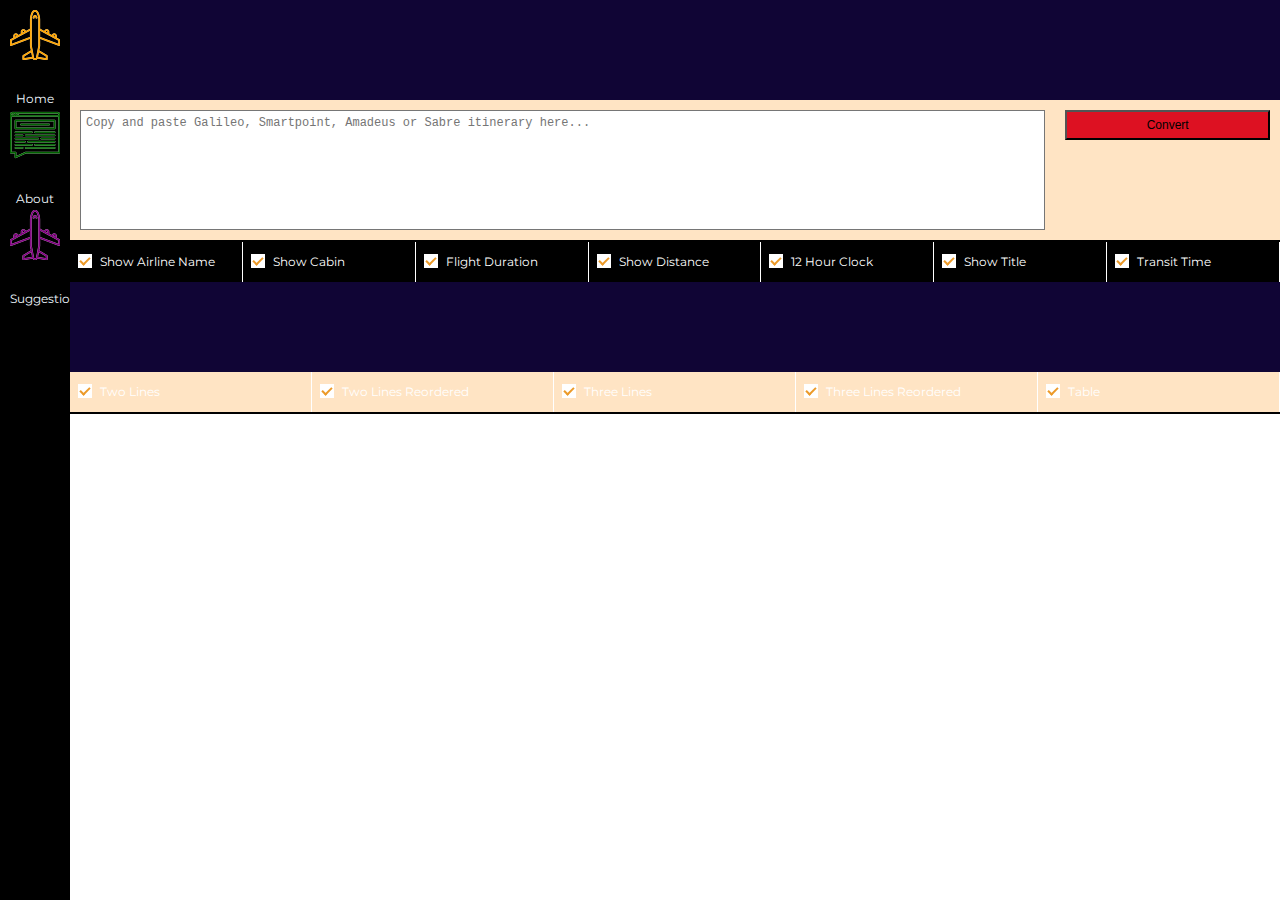
==== public/index.html @ 90bc7024 "started the functionality" ====
<!DOCTYPE html>
<html>

<head>
    <meta charset="utf-8" />
    <meta http-equiv="X-UA-Compatible" content="IE=edge">
    <title>PNR Converter - The simplist way to convert PNRs into customer friendly quotes</title>
    <meta name="viewport" content="width=device-width, initial-scale=1">
    <link rel="stylesheet" type="text/css" media="screen" href="./styles/main.css" />
    <link rel="stylesheet" type="text/css" media="screen" href="./styles/nav.css" />
    <script src="./js/functions.js"></script>
    <script src="https://ajax.googleapis.com/ajax/libs/jquery/3.3.1/jquery.min.js"></script>
    <link href="https://fonts.googleapis.com/css?family=Montserrat" rel="stylesheet">
    <script async src="https://www.googletagmanager.com/gtag/js?id=UA-107272376-1"></script>
    <script>
        window.dataLayer = window.dataLayer || [];
        function gtag() { dataLayer.push(arguments) };
        gtag('js', new Date());

        gtag('config', 'UA-107272376-1');
    </script>
</head>

<body>
    <div id="boxcontainer">
        <div class='box'>
            <img id="homeImage" src="images/plane50.png" height="50" width="50">
            <p>Home</p>
        </div>
        <div class='box'>
            <img id="aboutUsImage" src="images/aboutus50.png" height="50" width="50">
            <p>About Us</p>
        </div>
        <div class='box'>
            <img id="suggestionsImage" src="images/plane50.png" height="50" width="50">
            <p>Suggestions</p>
        </div>
    </div>

    <div id="mainBodyContent">
        <div id="headerContainer">
            <!-- <h1>PNR Converter</h1> -->
            <!-- <h2> for Galileo, Smartpoint, Worldspan, Amadeus & Sabre GDS</h2> -->
        </div>
        <form id="maininput" action="http://127.0.0.1:3000/" method="post" name="maininput">
            <div id="dataInput">
                <textarea name="dataInput" class="dataInputChild" id="dataInputTextArea" placeholder="Copy and paste Galileo, Smartpoint, Amadeus or Sabre itinerary here..."
                    onfocus="this.placeholder = ''"></textarea>
                <input class="dataInputChild" type="submit" value="Convert" id="convertButton">
            </div>
            <div class="lineBreak"></div>
            <div id="displayOptions">
                <div class="displayOption" id="showAirLineName">
                        <input type="checkbox" name="airlinename" id="airlinenameInput" onchange="document.getElementById('maininput').submit()" >
                        <label for="airlinename">Show Airline Name</label>
                        
                    <!-- <p>Show Airline Name</p> -->
                </div>
                <div class="displayOption" id="showCabin">
                        <input type="checkbox" name="showcabin" id="showcabinInput" onchange="document.getElementById('maininput').submit()" > 
                        <label for="showcabin">Show Cabin</label>
                </div>
                <div class="displayOption" id="flightDuration">
                        <input type="checkbox" name="duration" id="durationInput" onchange="document.getElementById('maininput').submit()" >
                        <label for="duration">Flight Duration</label>
                </div>
                <div class="displayOption" id="showDistance">
                        <input type="checkbox" name="distance" id="distanceInput" onchange="document.getElementById('maininput').submit()" >
                        <label for="distance">Show Distance</label>
                </div>
                <div class="displayOption" id="hourClock">
                        <input type="checkbox" name="timeformat" id="timeformatInput" onchange="document.getElementById('maininput').submit()" >
                        <label for="timeformat">12 Hour Clock</label>
                </div>
                <div class="displayOption" id="showTitle">
                        <input type="checkbox" name="quoteheader" id="quoteheaderInput" onchange="document.getElementById('maininput').submit()" >
                        <label for="quoteheader">Show Title</label>
                </div>
                <div class="displayOption" id="transitTime">
                        <input type="checkbox" name="transittime" id="transittimeInput" onchange="document.getElementById('maininput').submit()" >
                        <label for="transittime">Transit Time</label>
                </div>
            </div>
            <div id="advertisingArea">
                <script async src="//pagead2.googlesyndication.com/pagead/js/adsbygoogle.js"></script>
                <!-- Long ad -->
                <ins class="adsbygoogle" style="display:inline-block;width:728px;height:90px" data-ad-client="ca-pub-2303157713889417" data-ad-slot="8744366555"></ins>
                <script>
                    (adsbygoogle = window.adsbygoogle || []).push({});
                </script>
            </div>
            <div id="dataInput">
                <div class="displayOption" id="twoLines">
                        <input type="radio" name="resultformat" value="twolines" id="resultformat_0" onchange="document.getElementById('maininput').submit()">
                        <label for="resultformat_0">   Two Lines</label>
                </div>
                <div class="displayOption" id="twoLinesReordered">
                        <input type="radio" name="resultformat" value="twolinesreordered" id="resultformat_1" onchange="document.getElementById('maininput').submit()">
                        <label for ="resultformat_1">   Two Lines Reordered</label>
                </div>
                <div class="displayOption" id="twoLines">
                        <input type="radio" name="resultformat" value="threelines" id="resultformat_2"  onchange="document.getElementById('maininput').submit()" >
                        <label for="resultformat_2"> Three Lines</label>
                </div>
                <div class="displayOption" id="twoLines">
                        <input type="radio" name="resultformat" value="threelinesreordered" id="resultformat_3" onchange="document.getElementById('maininput').submit()">
                        <label for="resultformat_3">Three Lines Reordered</label>
                </div>
                <div class="displayOption" id="twoLines">
                        <input type="radio" name="resultformat" value="tableoutput" id="resultformat_4" onchange="document.getElementById('maininput').submit()">
                        <label for="resultformat_4">Table</label>
                </div>
            </div>
            <div class="lineBreak"></div>
        </form>
        <!-- <div class="lineBreak"></div> -->



    </div>




    <script>

    </script>

</body>

</html>
---- public/styles/main.css ----
body {
  background-color: white;
  margin: 0px;
  padding: 0px;
  display: flex;
}

html,
body {
  height: 100%;
}

h1 {
  color: #ffffff;
  display: inline;
}
h2 {
  color: #ffffff;
  display: inline;
}

/*start of main body content */

#mainBodyContent {
  display: flex;
  flex-direction: column;
  width: 100%;
}

/* start of header */
#headerContainer {
  width: 100%;
  height: 60px;
  background-color: #100535;
  font-family: "Montserrat", sans-serif;
  line-height: 60px;
  padding: 20px;
  color: #d12;
  display: inline-block;
  clear: both;
}
/* end of header */

/* end of headerr */
/* start of inputr */



#dataInput {
  display: flex;
  justify-content: space-evenly;
  font-family: "Montserrat", sans-serif;
  background-color: black;
  flex-wrap: wrap;
  align-items: stretch;
  /* justify-content: space-evenly; */
  background-color: bisque;
}

.dataInputChild{
  padding: 5px;
  padding-top: 5px;
  height: 30px;
  
  color: #000000;
  /* text-align: center; */
  flex: 1;
  min-width: 150px;
  font-size: 12px;
  
  margin: 10px;
  
}

#convertButton {
  cursor: pointer;
  flex: 1;
  background-color: #d12;
  /* height: 100%; */
}

#dataInputTextArea {
  box-sizing: border-box; /* fit parent width */
  /* height: 100%; */
  resize: none;
  flex: 5;
  /* justify-content: center; */
  /* width: 80%; */
  clear: both;
  outline: none;
  min-height: 120px;
  background-color: white;
}

#dataInputTestArea textarea{
  text-align: left;
  padding:7px;
}

.lineBreak {
  height: 2px;
  background-color: black;
}

#displayOptions, #resultsFormat {
  display: flex;
  justify-content: space-evenly;
  font-family: "Montserrat", sans-serif;
  background-color: black;
  flex-wrap: wrap;
  height: 40px;
  
}
.displayOption {
  /* background-color: #d12; */
  padding: 5px;
  padding-top: 0px;
  padding-bottom: 0px;
  /* height: 40px; */
  /* line-height: 0px; */
  cursor: pointer;
  color: #ffffff;
  text-align: left;
  flex: 1;
  min-width: 150px;
  font-size: 12px;
  
  border-right-width: 1px;
  border-right-style: solid;
  border-right-color: white;
  line-height: 40px;
  /* display: inline-block; */
}



.displayOption:hover {
  background-color: #ffffff;
  color: black !important;
  transition: 0.5s;
}

#displayOptions:hover #showAirLineName {
  color: blue;
  transition: 0.5s;
}

#displayOptions:hover #showCabin {
  color: darkgreen;
  transition: 0.5s;
}

#displayOptions:hover #flightDuration {
  color: purple;
  transition: 0.5s;
}

#displayOptions:hover #showDistance {
  color: orange;
  transition: 0.5s;
}

#displayOptions:hover #hourClock {
  color: darkgreen;
  transition: 0.5s;
}

#displayOptions:hover #showCabin {
  color: orange;
  transition: 0.5s;
}

#displayOptions:hover #showTitle {
  color: purple;
  transition: 0.5s;
}

#displayOptions:hover #transitTime {
  color: blue;
  transition: 0.5s;
}

.displayOption label {
  position: relative;
  padding-left: 25px;
}

input[type=checkbox] {
  position: absolute;
  left: -9999px;
}

input[type=radio] {
  position: absolute;
  left: -9999px;
}

.displayOption label::before {
  content: "";
  display: inline-block;
  height: 12px;
  width: 12px;
  background-color: #fff;
  border: 1px solid;
  margin-right: 5px;
  margin-bottom: -3px;
  border-radius: 0px;
  position: absolute;
  left: 3px;
  top: 0px;
}

.displayOption label::after {
  content: "";
  display: inline-block;
  height: 4px;
  width: 8px;
  border-left: 2px solid;
  border-bottom: 2px solid;
  color: #ec9a29;
  transform: rotate(-45deg);
  position: absolute;
  left: 5px;
  top: 3px;
}

#advertisingArea{
  background-color: #100535;
  height: 90px;
}
---- public/styles/nav.css ----
/* start of nav bar */
.box {
  width: 50px;
  height: 70px;
  background-color: black;
  display: flex;
  margin: 10px;
  background-color: black;
  transition: 0.5s;
  color: aliceblue;
  justify-content: center;
  line-height: 75px;
  padding-bottom: 5px;
  margin-bottom: 15px;
  display: block;
  text-align: center;
  font-family: "Montserrat", sans-serif;
  cursor: pointer;
}

.box:hover {
  padding-bottom: 0px;
  padding-top: 5px;
}



.box img {
  background-color: white;
  clear: both;
  display: block;
}

#boxcontainer .box img {
  background-color: white;
  transition: 0.5s;
}

#boxcontainer:hover .box #homeImage {
  background-color: orange;
  transition: 0.5s;
}

#boxcontainer:hover .box #aboutUsImage {
  background-color: darkgreen;
  transition: 0.5s;
}

#boxcontainer:hover .box #suggestionsImage {
  background-color: purple;
  transition: 0.5s;
}

#boxcontainer .box p {
  font-size: 12px;
  display: inline;
  margin-left: -1000px;
  transition:0.5s;
}

#boxcontainer:hover .box p {
  transition: 0.5s;
  margin-left: 0px;
}

.box img:hover .box p {
  font-size: 36px;
  transition: 0.5s;
}

#boxcontainer {
  display: flex;
  flex-direction: column;
  width: 70px;
  background-color: black;
  height: 100%;
}

/* end of nav bar */
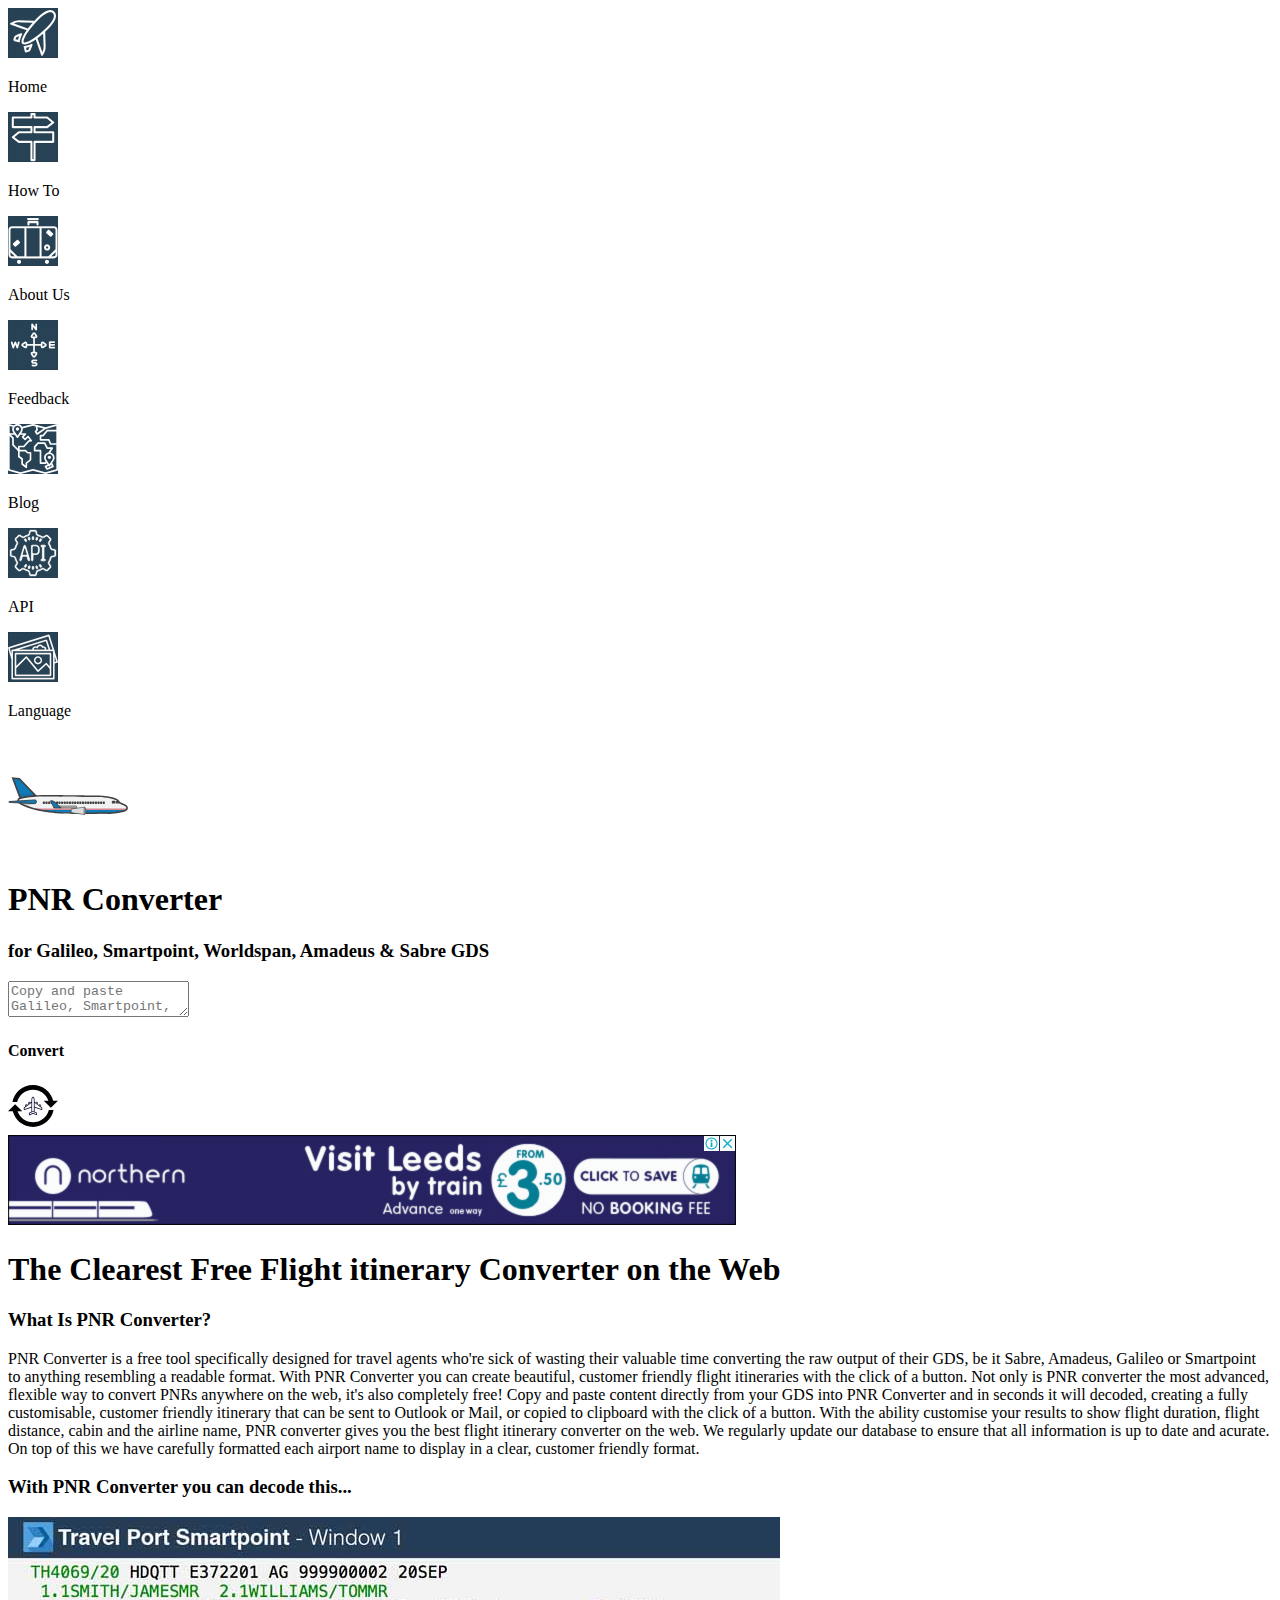
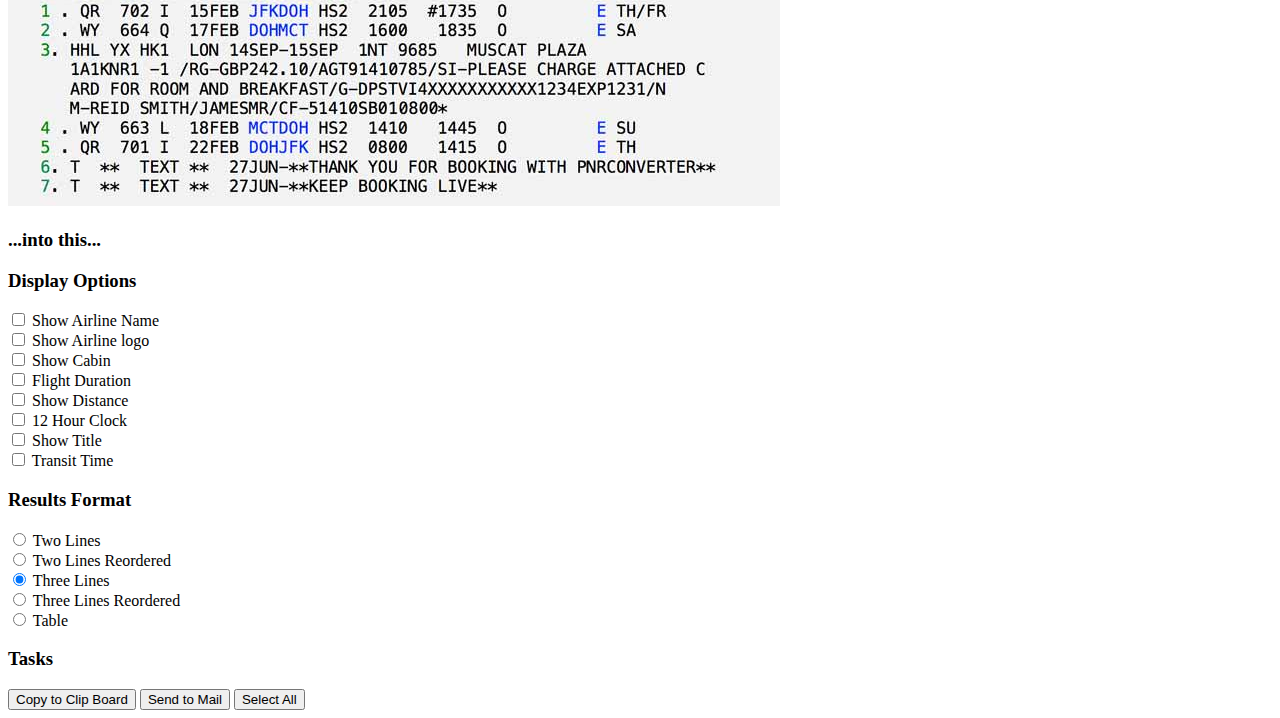
==== commit a9c0898a: "three lines now working" ====
--- a/public/index.html
+++ b/public/index.html
@@ -4,128 +4,174 @@
 <head>
     <meta charset="utf-8" />
     <meta http-equiv="X-UA-Compatible" content="IE=edge">
-    <title>PNR Converter - The simplist way to convert PNRs into customer friendly quotes</title>
+    <title>Page Title</title>
     <meta name="viewport" content="width=device-width, initial-scale=1">
-    <link rel="stylesheet" type="text/css" media="screen" href="./styles/main.css" />
-    <link rel="stylesheet" type="text/css" media="screen" href="./styles/nav.css" />
-    <script src="./js/functions.js"></script>
-    <script src="https://ajax.googleapis.com/ajax/libs/jquery/3.3.1/jquery.min.js"></script>
-    <link href="https://fonts.googleapis.com/css?family=Montserrat" rel="stylesheet">
-    <script async src="https://www.googletagmanager.com/gtag/js?id=UA-107272376-1"></script>
-    <script>
-        window.dataLayer = window.dataLayer || [];
-        function gtag() { dataLayer.push(arguments) };
-        gtag('js', new Date());
+    <link rel="stylesheet" type="text/css" media="screen" href="newmain.css" />
+    <link href="https://fonts.googleapis.com/css?family=Noto+Serif+JP" rel="stylesheet">
+    <script defer src="/js/frontend.js"></script>
 
-        gtag('config', 'UA-107272376-1');
-    </script>
 </head>
 
 <body>
-    <div id="boxcontainer">
+    <nav>
         <div class='box'>
-            <img id="homeImage" src="images/plane50.png" height="50" width="50">
+            <img id="homeImage" src="images/plane.svg" height="50" width="50">
             <p>Home</p>
         </div>
         <div class='box'>
-            <img id="aboutUsImage" src="images/aboutus50.png" height="50" width="50">
+            <img id="howItWorks" src="images/howitworks.svg" height="50" width="50">
+            <p>How To</p>
+        </div>
+
+        <div class='box'>
+            <img id="aboutUsImage" src="images/aboutus.svg" height="50" width="50">
             <p>About Us</p>
         </div>
         <div class='box'>
-            <img id="suggestionsImage" src="images/plane50.png" height="50" width="50">
-            <p>Suggestions</p>
+            <img id="suggestionsImage" src="images/suggestions.svg" height="50" width="50">
+            <p>Feedback</p>
         </div>
-    </div>
+        <div class='box'>
+            <img id="blogImage" src="images/map.svg" height="50" width="50">
+            <p>Blog</p>
+        </div>
+        <div class='box'>
+            <img id="apiImage" src="images/api.svg" height="50" width="50">
+            <p>API</p>
+        </div>
+        <div class='box'>
+            <img id="languageImage" src="images/photol.svg" height="50" width="50">
+            <p>Language</p>
+        </div>
+    </nav>
+    <div id="notnav">
+        <header>
 
-    <div id="mainBodyContent">
-        <div id="headerContainer">
-            <!-- <h1>PNR Converter</h1> -->
-            <!-- <h2> for Galileo, Smartpoint, Worldspan, Amadeus & Sabre GDS</h2> -->
-        </div>
-        <form id="maininput" action="http://127.0.0.1:3000/" method="post" name="maininput">
-            <div id="dataInput">
-                <textarea name="dataInput" class="dataInputChild" id="dataInputTextArea" placeholder="Copy and paste Galileo, Smartpoint, Amadeus or Sabre itinerary here..."
-                    onfocus="this.placeholder = ''"></textarea>
-                <input class="dataInputChild" type="submit" value="Convert" id="convertButton">
-            </div>
-            <div class="lineBreak"></div>
-            <div id="displayOptions">
-                <div class="displayOption" id="showAirLineName">
-                        <input type="checkbox" name="airlinename" id="airlinenameInput" onchange="document.getElementById('maininput').submit()" >
-                        <label for="airlinename">Show Airline Name</label>
-                        
-                    <!-- <p>Show Airline Name</p> -->
+            <a href="/"><img src="./images/plane2.svg" id="headerlogo" height="120" width="120"></a>
+            <h1>PNR Converter </h1>
+            <h3> for Galileo, Smartpoint, Worldspan, Amadeus & Sabre GDS</h3>
+        </header>
+
+        <form id="notheader" action="/" method="post" name="maininput">
+            <main>
+
+                <div id="dataInput">
+                    <textarea name="dataInput" class="dataInputChild" id="dataInputTextArea" placeholder="Copy and paste Galileo, Smartpoint, Amadeus or Sabre itinerary here..."
+                        onfocus="this.placeholder = ''"></textarea>
+                    <!-- <input class="dataInputChild" type="submit" value="Convert" id="convertButton"> -->
+                    <div class="dataInputChild" id="convertButton" onclick="document.getElementById('notheader').submit()">
+                        <h4>Convert</h4><img id="convertButtonImage" src="./images/convert.svg" height="50" width="50">
+                    </div>
+
                 </div>
-                <div class="displayOption" id="showCabin">
-                        <input type="checkbox" name="showcabin" id="showcabinInput" onchange="document.getElementById('maininput').submit()" > 
-                        <label for="showcabin">Show Cabin</label>
+
+                <div id="advertisingArea">
+                    <img src="./images/samplead.png" width="728" height="90">
                 </div>
-                <div class="displayOption" id="flightDuration">
-                        <input type="checkbox" name="duration" id="durationInput" onchange="document.getElementById('maininput').submit()" >
-                        <label for="duration">Flight Duration</label>
+
+                <div id="blurb">
+                        <h1>The Clearest Free Flight itinerary Converter on the Web</h1>
+                        <h3> What Is PNR Converter?</h3>
+                        <p>PNR Converter is a free tool specifically designed for travel agents who're sick of wasting their valuable
+                            time converting the raw output of their GDS, be it Sabre, Amadeus, Galileo or Smartpoint to anything resembling
+                            a readable format. With PNR Converter you can create beautiful, customer friendly flight itineraries with
+                            the click of a button. Not only is PNR converter the most advanced, flexible way to convert PNRs anywhere
+                            on the web, it's also completely free! Copy and paste content directly from your GDS into PNR Converter and
+                            in seconds it will decoded, creating a fully customisable, customer friendly itinerary that can be sent to
+                            Outlook or Mail, or copied to clipboard with the click of a button. With the ability customise your results
+                            to show flight duration, flight distance, cabin and the airline name, PNR converter gives you the best flight
+                            itinerary converter on the web. We regularly update our database to ensure that all information is up to
+                            date and acurate. On top of this we have carefully formatted each airport name to display in a clear, customer
+                            friendly format.
+                        </p>
+                        <h3>With PNR Converter you can decode this...</h3>
+                        <img src="./images/smartpoint.jpg">
+                        <h3>...into this...</h3>
+                    </div>
+
+                    
+
+            </main>
+            <div id="controls">
+                <h3>Display Options</h3>
+                <div class="controlbreak"></div>
+                <div id="displayOptions">
+                    <div class="displayOption" id="showAirLineName">
+                        <input type="checkbox" name="airlinename" id="airlinenameInput" onchange="document.getElementById('maininput').submit()">
+                        <label for="airlinenameInput">
+
+                            Show Airline Name
+                        </label>
+                    </div>
+                    <div class="displayOption" id="showCabin">
+                            <input type="checkbox" name="showcabin" id="showcabinInput" onchange="document.getElementById('maininput').submit()">
+                            <label for="showcabinInput">
+                                Show Airline logo</label>
+                                </div>
+                    <div class="displayOption" id="showCabin">
+                        <input type="checkbox" name="showcabin" id="showcabinInput" onchange="document.getElementById('maininput').submit()">
+                        <label for="showcabinInput">
+                            Show Cabin</label>
+                    </div>
+                    <div class="displayOption" id="flightDuration">
+                        <input type="checkbox" name="duration" id="durationInput" onchange="document.getElementById('maininput').submit()">
+                        <label for="durationInput">Flight Duration</label>
+                    </div>
+                    <div class="displayOption" id="showDistance">
+                        <input type="checkbox" name="distance" id="distanceInput" onchange="document.getElementById('maininput').submit()">
+                        <label for="distanceInput">
+                            Show Distance</label>
+                    </div>
+                    <div class="displayOption" id="hourClock">
+                        <input type="checkbox" name="timeformat" id="timeformatInput" onchange="document.getElementById('maininput').submit()">
+                        <label for="timeformatInput">12 Hour Clock</label>
+                    </div>
+                    <div class="displayOption" id="showTitle">
+                        <input type="checkbox" name="quoteheader" id="quoteheaderInput" onchange="document.getElementById('maininput').submit()">
+                        <label for="quoteheaderInput">Show Title</label>
+                    </div>
+                    <div class="displayOption" id="transitTime">
+                        <input type="checkbox" name="transittime" id="transittimeInput" onchange="document.getElementById('maininput').submit()">
+                        <label for="transittimeInput">Transit Time</label>
+                    </div>
                 </div>
-                <div class="displayOption" id="showDistance">
-                        <input type="checkbox" name="distance" id="distanceInput" onchange="document.getElementById('maininput').submit()" >
-                        <label for="distance">Show Distance</label>
-                </div>
-                <div class="displayOption" id="hourClock">
-                        <input type="checkbox" name="timeformat" id="timeformatInput" onchange="document.getElementById('maininput').submit()" >
-                        <label for="timeformat">12 Hour Clock</label>
-                </div>
-                <div class="displayOption" id="showTitle">
-                        <input type="checkbox" name="quoteheader" id="quoteheaderInput" onchange="document.getElementById('maininput').submit()" >
-                        <label for="quoteheader">Show Title</label>
-                </div>
-                <div class="displayOption" id="transitTime">
-                        <input type="checkbox" name="transittime" id="transittimeInput" onchange="document.getElementById('maininput').submit()" >
-                        <label for="transittime">Transit Time</label>
-                </div>
-            </div>
-            <div id="advertisingArea">
-                <script async src="//pagead2.googlesyndication.com/pagead/js/adsbygoogle.js"></script>
-                <!-- Long ad -->
-                <ins class="adsbygoogle" style="display:inline-block;width:728px;height:90px" data-ad-client="ca-pub-2303157713889417" data-ad-slot="8744366555"></ins>
-                <script>
-                    (adsbygoogle = window.adsbygoogle || []).push({});
-                </script>
-            </div>
-            <div id="dataInput">
-                <div class="displayOption" id="twoLines">
+                <div class="controlbreak"></div>
+                <h3>Results Format</h3>
+                <div class="controlbreak"></div>
+                <div id="resultsFormat">
+                    <div class="displayOption" id="twoLines">
                         <input type="radio" name="resultformat" value="twolines" id="resultformat_0" onchange="document.getElementById('maininput').submit()">
-                        <label for="resultformat_0">   Two Lines</label>
-                </div>
-                <div class="displayOption" id="twoLinesReordered">
+                        <label for="resultformat_0"> Two Lines</label>
+                    </div>
+                    <div class="displayOption" id="twoLinesReordered">
                         <input type="radio" name="resultformat" value="twolinesreordered" id="resultformat_1" onchange="document.getElementById('maininput').submit()">
-                        <label for ="resultformat_1">   Two Lines Reordered</label>
-                </div>
-                <div class="displayOption" id="twoLines">
-                        <input type="radio" name="resultformat" value="threelines" id="resultformat_2"  onchange="document.getElementById('maininput').submit()" >
+                        <label for="resultformat_1"> Two Lines Reordered</label>
+                    </div>
+                    <div class="displayOption" id="threeLines">
+                        <input type="radio" name="resultformat" value="threelines" id="resultformat_2" onchange="document.getElementById('maininput').submit()">
                         <label for="resultformat_2"> Three Lines</label>
-                </div>
-                <div class="displayOption" id="twoLines">
-                        <input type="radio" name="resultformat" value="threelinesreordered" id="resultformat_3" onchange="document.getElementById('maininput').submit()">
+                    </div>
+                    <div class="displayOption" id="threeLinesReordered">
+                        <input type="radio" name="resultformat" value="threelinesreordered" id="resultformat_3"
+                            onchange="document.getElementById('maininput').submit()">
                         <label for="resultformat_3">Three Lines Reordered</label>
-                </div>
-                <div class="displayOption" id="twoLines">
+                    </div>
+                    <div class="displayOption" id="table">
                         <input type="radio" name="resultformat" value="tableoutput" id="resultformat_4" onchange="document.getElementById('maininput').submit()">
                         <label for="resultformat_4">Table</label>
+                    </div>
                 </div>
+                <div class="controlbreak"></div>
+                <h3>Tasks</h3>
+                <div class="controlbreak"></div>
+                <button class="tasks">Copy to Clip Board</button>
+                <button class="tasks">Send to Mail</button>
+                <button class="tasks">Select All</button>
+                <div class="controlbreak"></div>
             </div>
-            <div class="lineBreak"></div>
         </form>
-        <!-- <div class="lineBreak"></div> -->
-
-
-
+        <!-- <div id="controls">controls</div> -->
     </div>
-
-
-
-
-    <script>
-
-    </script>
-
 </body>
 
 </html>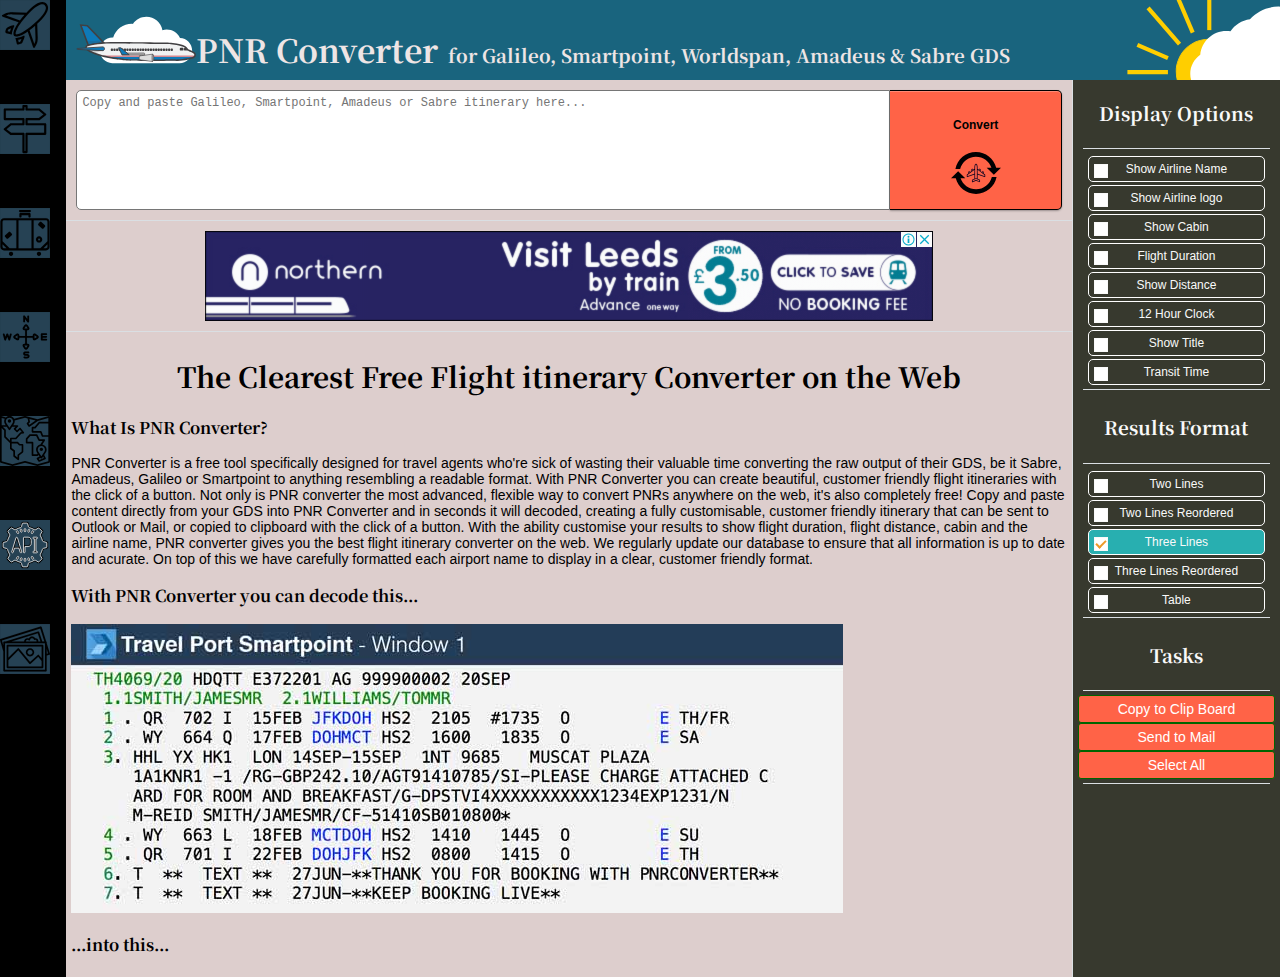
==== commit 851a4d28: "styling finished" ====
--- a/public/index.html
+++ b/public/index.html
@@ -6,7 +6,7 @@
     <meta http-equiv="X-UA-Compatible" content="IE=edge">
     <title>Page Title</title>
     <meta name="viewport" content="width=device-width, initial-scale=1">
-    <link rel="stylesheet" type="text/css" media="screen" href="newmain.css" />
+    <link rel="stylesheet" type="text/css" media="screen" href="./styles/newmain.css" />
     <link href="https://fonts.googleapis.com/css?family=Noto+Serif+JP" rel="stylesheet">
     <script defer src="/js/frontend.js"></script>
 
--- a/public/styles/newmain.css
+++ b/public/styles/newmain.css
@@ -0,0 +1,484 @@
+body{
+  background-color: #f9f9f9;
+margin: 0px;
+padding: 0px;
+display: flex;
+align-content: stretch;
+height: 100%;
+}
+
+html{
+  /* height: 100%; */
+}
+
+nav{
+  background-color: black;
+  width: 70px;
+  /* height: 100%; */
+  display: flex;
+  flex-direction: column;
+  align-content: stretch;
+}
+
+h1, h3{
+  font-family: 'Noto Serif JP', sans-serif;
+}
+
+main{
+  background: #DDCECD;
+  width: 100%
+}
+
+header{
+  height: 60px;
+  line-height: 36px;
+  padding: 10px;
+  color: #EEE5E5;
+/* display: inline; */
+  background-color: #19647E;
+  background-image: url(../images/cloud.svg), url(../images/sun.svg);
+  background-repeat: no-repeat;
+  display: flex;
+  background-position: left, right;
+align-items: baseline;
+}
+
+header h1{
+  margin-right: 10px;
+}
+
+footer{
+  background-color: #19647E;
+  color: #EEE5E5;
+  text-align: center;
+  padding:10px;
+}
+
+fieldset{
+  border:0px;
+  margin:0px;
+  padding:0px;
+}
+
+#controls{
+  background: #37392E;
+  width:250px;
+  border-left: 1px solid #dadfe3;
+  color:#f9f9f9;
+  font-family: 'Open Sans', sans-serif;
+  display: flex;
+  flex-direction: column;
+
+}
+
+#notnav{
+  width: 100%;
+  display: flex;
+  flex-direction: column;
+  height: 100%;
+}
+
+#notheader{
+  background: white;
+  flex: 1;
+  display: flex;
+}
+
+
+
+
+#horizonatalnavbar{
+  width: 100%;
+  height: 40px;
+  background-color: #37392E;
+  display: flex;
+  justify-content: space-around;
+  align-items:stretch;
+  color:#EEE5E5;
+  font-family: 'Open Sans', sans-serif;
+}
+
+.navmenuitem{
+  /* float:left;  height:40px; */
+  line-height: 30px;
+  font-size:12px;
+  display: flex;
+  align-items: center;
+  justify-content: center;
+  cursor: pointer;
+  flex-grow: 1;
+  border-bottom: 3px solid #37392E;
+  /* background-color: blue; */
+}
+
+.navmenuitem img{
+  background-color: white;
+  margin-right:4px;
+}
+
+#horizonatalnavbar:hover .navmenuitem #homeImage, #horizonatalnavbar:hover .navmenuitem #aboutUsImage {
+  background-color: orange;
+  transition: 0.5s;
+}
+
+
+/* #horizonatalnavbar:hover .navmenuitem #apiImage, #horizonatalnavbar:hover .navmenuitem #blogImage {
+  background-color: green;
+  transition: 0.5s;
+}
+
+#horizonatalnavbar:hover .navmenuitem #howtoImage, #horizonatalnavbar:hover .navmenuitem #languageImage {
+  background-color: #28AFB0;
+  transition: 0.5s;
+}
+
+#horizonatalnavbar:hover .navmenuitem #suggestionImage {
+  background-color: #28AFB0;
+  transition: 0.5s;
+} */
+
+.navmenuitem:hover{
+   /* text-decoration: underline; */
+   transition: 0.2s;
+   border-bottom: 3px solid #28AFB0;
+   
+
+ }
+
+
+#headerlogo{
+  /* min-height: 80%; */
+  max-height: 40px;
+}
+
+
+
+#dataInput {
+  display: flex;
+  justify-content: space-evenly;
+  font-family: "Montserrat", sans-serif;
+  background-color: black;
+  flex-wrap: wrap;
+  align-items: stretch;
+  background-color: #DDCECD;
+  padding: 10px;
+  border-bottom: 1px solid #dadfe3;
+}
+
+.dataInputChild {
+  padding: 5px;
+  height: 30px;
+  color: #000000;
+  flex: 1;
+  min-width: 150px;
+  font-size: 12px;
+  margin: 0px;
+}
+
+#convertButton {
+  cursor: pointer;
+  flex: 1;
+  background-color: tomato;
+  height: 108px;
+  border-radius: 0px 5px 5px 0px;
+  border-color: #000000;
+  box-shadow: 0px 1px 2px rgba(0,0,0,0.3), inset 0px 1px 0px rgba(255,255,255,0.25);
+  border-width: 1px 1px 1px 0px;
+  border-style: solid;
+  text-align: center;
+  display: flex;
+  flex-direction:column;
+  justify-content: center;
+}
+
+#convertButton:hover{
+  box-shadow: 0px 0px 0px rgba(0,0,0,0.3), inset 0px 0px 0px rgba(255,255,255,0.25);
+  transition: 0.2s;
+}
+
+#convertButton:hover img{
+  transform: rotate(20deg);
+  transition: 0.2s
+}
+
+#convertButton img{
+  transform: rotate(0deg);
+  transition:0.2s
+}
+
+#convertButtonImage{
+  height: 50px;
+  width: 50px;
+  margin-left: auto;
+  margin-right: auto;
+}
+
+#dataInputTextArea {
+  box-sizing: border-box; /* fit parent width */
+  resize: none;
+  flex: 5;
+  clear: both;
+  outline: none;
+  min-height: 120px;
+  background-color: white;
+  border-radius: 5px 0px 0px 5px;
+}
+
+#dataInputTestArea textarea {
+  text-align: left;
+  padding: 7px;
+}
+
+#controls h3{
+  text-align: center;
+}
+
+
+
+.controlbreak{
+  width: 90%;
+  height: 1px;
+  background-color: #dadfe3;
+  margin-left: auto;
+  margin-right: auto;
+  margin-top:4px;
+  margin-bottom: 4px;
+}
+
+
+#taskbuttonholder{
+  /* background-color: #3abc82; */
+  width: 100%;
+  display: flex;
+  justify-content: center;
+  margin-bottom:10px;
+}
+
+.tasks{
+  border: 1px solid darkgreen;
+  background-color: tomato;
+  padding:5px;
+  border-radius: 3px;
+  color: white;
+  margin-left:5px;
+  margin-right: 5px;
+  cursor: pointer;
+  font-size:14px;
+}
+
+.tasks img{
+margin-right: 5px;
+}
+
+#advertisingArea{
+  width: 100%;
+  border-bottom: 1px solid #dadfe3;
+  display: flex;
+  /* flex-direction: column; */
+justify-content: center;
+background-color: #DDCECD;
+}
+
+#advertisingArea img{
+  margin:10px;
+}
+
+#blurb{
+  font-family: 'Open Sans', sans-serif;
+font-size: 14px;
+  padding:5px;
+  border: 0px solid black;
+  background-color: #DDCECD;
+}
+
+#blurb h1{
+  text-align: center;
+}
+
+.resultscontainer{
+  border: 1px solid black;
+  background-color: white;
+  border-radius: 5px;
+  margin:0px;
+  padding:3px;
+}
+
+#airlineTailImage{
+  max-width: 82px;
+  display: flex;
+  align-items: center;
+  justify-content: center;
+  }
+  
+
+  #airlineTailImageHolder{
+
+    width: 82px;
+    display: flex;
+    margin-right:10px;
+    align-items: center;
+  
+  }
+  
+  #flightInfoHolder{
+    /* background-color: #fafafa; */
+    padding-left: 10px;
+    /* margin-bottom:10px; */
+    border-radius: 5px;
+    border-style: solid;
+    border-width: 0px;
+    border-color: #000000;
+    display: flex;
+  }
+  #flightInfoHolder p, h4{
+    display: inline;
+  }
+
+.transittimetext{
+  color:gray;
+  margin-left:100px;
+  font-size: 14px;
+}
+
+
+  .displayOption label {
+    position: relative;
+  }
+
+  
+  
+  .displayOption label::before {
+    content: "";
+    display: inline-block;
+    height: 12px;
+    width: 12px;
+    background-color: #fff;
+    border: 1px solid;
+    margin-right: 5px;
+    margin-bottom: -3px;
+    border-radius: 0px;
+    position: absolute;
+    left: 5px;
+    top: 7px;
+  }
+  
+  .displayOption label::after {
+    content: "";
+    display: inline-block;
+    height: 4px;
+    width: 8px;
+    border-left: 2px solid;
+    border-bottom: 2px solid;
+    color: #ec9a29;
+    transform: rotate(-45deg);
+    position: absolute;
+    left: 7px;
+    top: 10px;
+  }
+  /* to show and hide the tickes on the checkboxes and radio  */
+  .displayOption input[type="checkbox"] + label::after, .displayOption input[type="radio"] + label::after {
+    content: none;
+  }
+  
+  .displayOption input[type="checkbox"]:checked + label::after,.displayOption input[type="radio"]:checked + label::after {
+    content: "";
+  }
+  
+
+  .displayOption input[type="checkbox"]:checked + label,.displayOption input[type="radio"]:checked + label{
+    border: 1px solid white;
+    padding: 5px;
+    width:80%;
+    margin-left: auto;
+    margin-right: auto;
+    font-family: 'Open Sans', sans-serif;
+    border-radius:5px;
+    background-color: #28AFB0;
+    font-size:12px;
+    margin-top:3px;
+    cursor: pointer;
+    display:inline-block;
+    text-align: center;
+  } 
+
+  input[type="checkbox"], input[type="radio"] {
+    position: absolute;
+    left: -9999px;
+  }
+
+  .displayOption{
+    display: flex;
+  }
+
+  .displayOption input[type="checkbox"] + label,.displayOption input[type="radio"] + label{
+    border: 1px solid white;
+    padding: 5px;
+    width:80%;
+    margin-left: auto;
+    margin-right: auto;
+    font-family: 'Open Sans', sans-serif;
+    border-radius:5px;
+    background-color: #37392E;
+    font-size:12px;
+    margin-top:3px;
+    cursor: pointer;
+    display:inline-block;
+    text-align: center;
+  }
+
+  .displayOption input[type="checkbox"] + label:hover,.displayOption input[type="radio"] + label:hover, .fieldset input[type="radio"] + label:hover{
+    background-color: #19647E;
+    transition: 0.2s;
+
+  }
+
+  .fieldset input[type="radio"] + label{
+    border: 1px solid white;
+    padding: 5px;
+    border-radius: 10px;
+    margin:5px;
+    cursor: pointer;
+  }
+  .fieldset input[type="radio"]:checked + label{
+    border: 1px solid white;
+    padding: 5px;
+    background-color: #28AFB0
+  }
+
+.multioptionscontainer{
+  border: 1px solid white;
+  padding: 5px 5px 10px 5px;
+  width:80%;
+  margin-left: auto;
+  margin-right: auto;
+  font-family: 'Open Sans', sans-serif;
+  border-radius:5px;
+  background-color: #37392E;
+  font-size:12px;
+  margin-top:3px;
+  cursor: pointer;
+  display:block;
+  text-align: center;
+  /* clear: both; */
+  }
+
+  .multioptionsbreak{
+    margin-bottom:10px;
+  }
+
+
+table {
+  font-family: arial, sans-serif;
+  border-collapse: collapse;
+  width: 100%;
+}
+
+td, th {
+  border: 1px solid #64706c;
+  text-align: left;
+  padding: 8px;
+}
+
+tr:nth-child(even) {
+  background-color: #dddddd;
+}